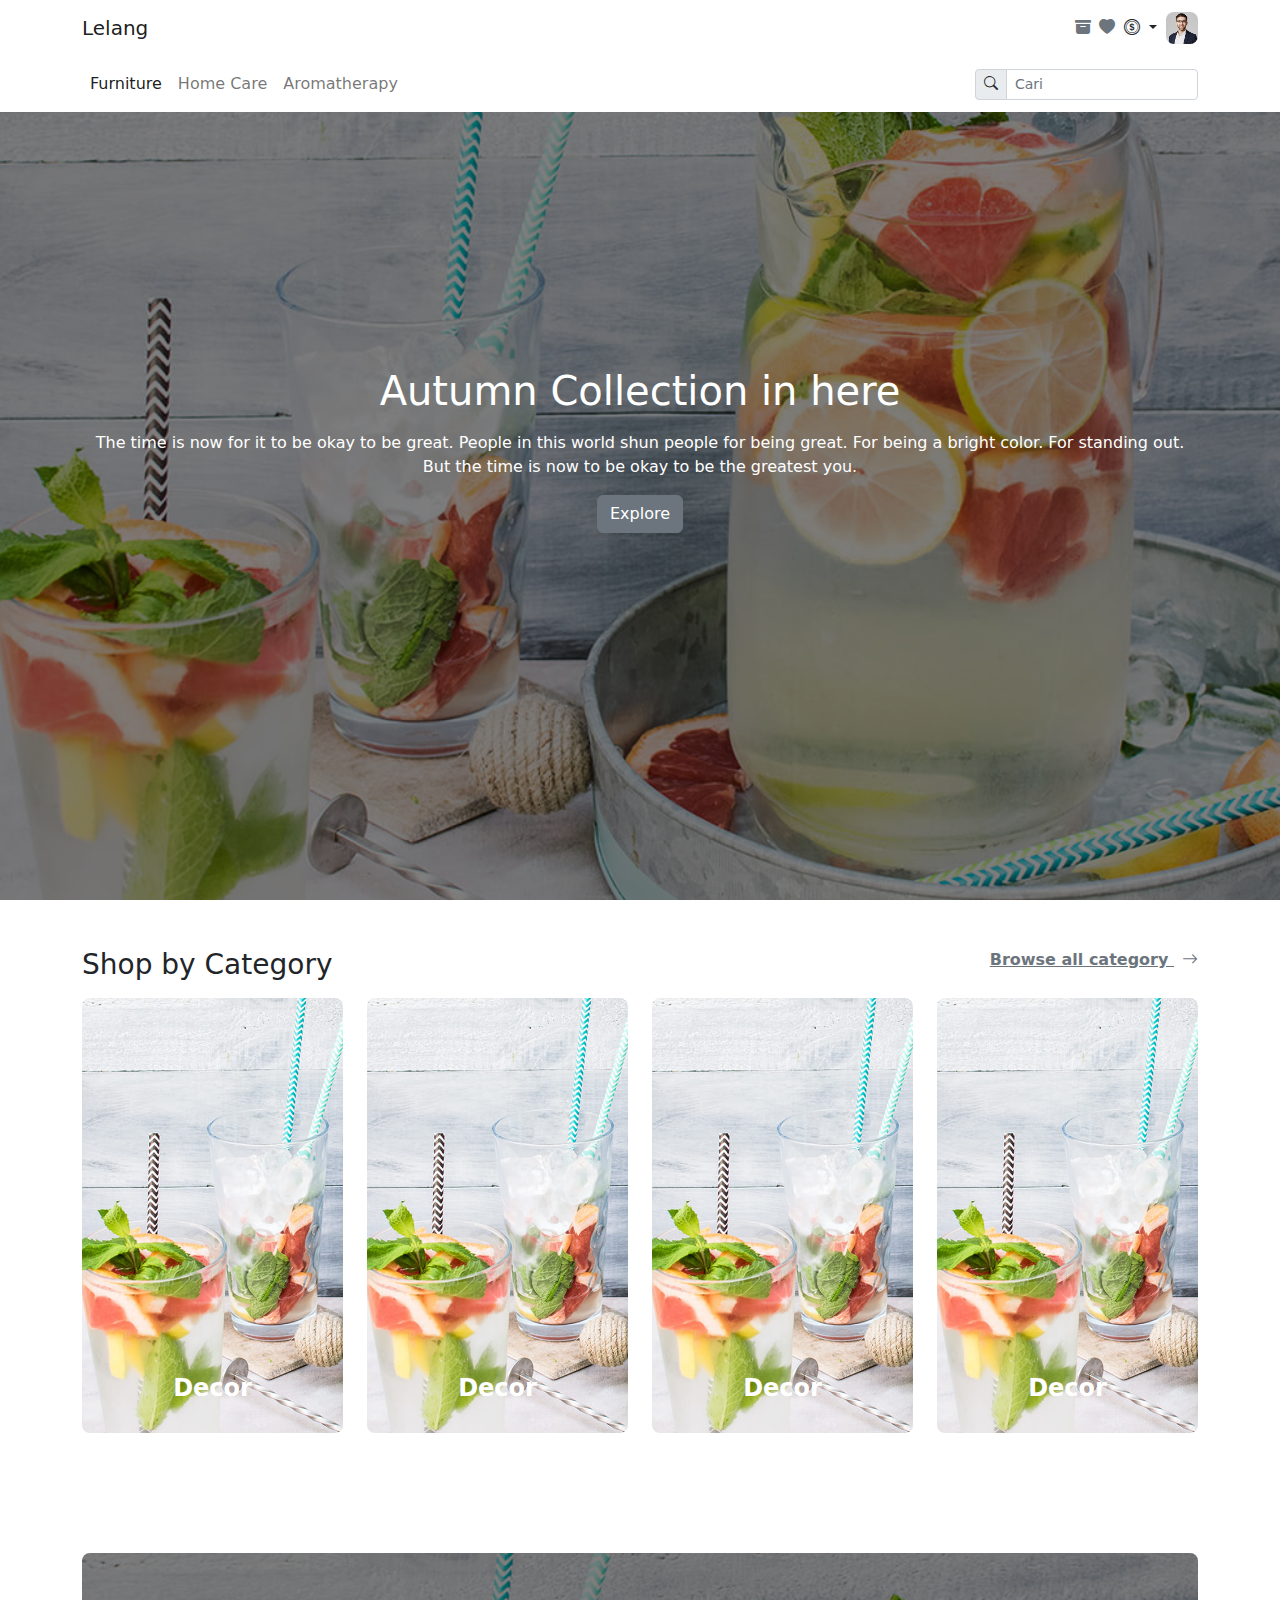
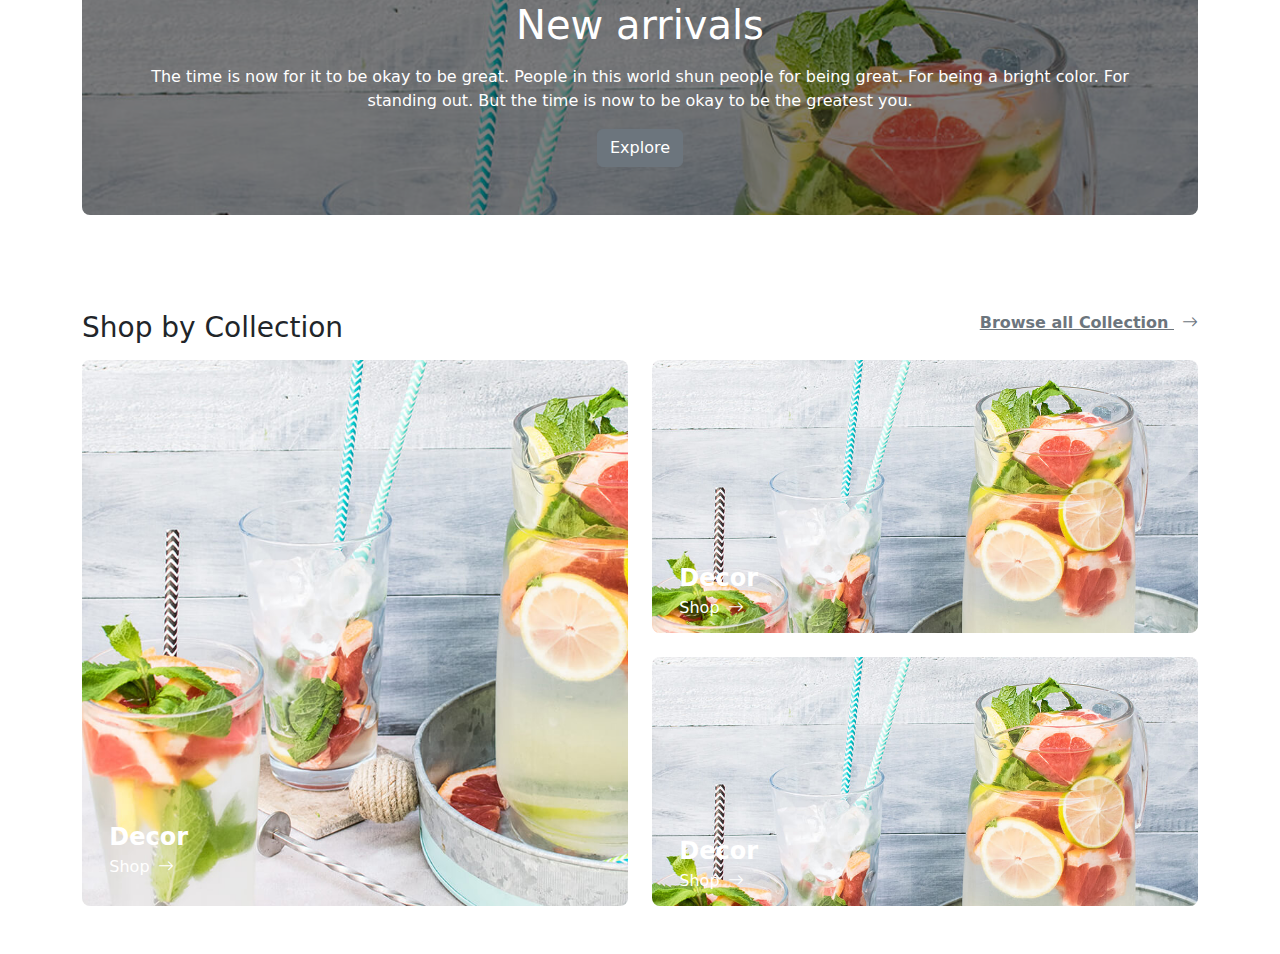
==== index.html @ 539db057 "initialize" ====
<!DOCTYPE html>
<html lang="en">
<head>
    <meta charset="UTF-8">
    <meta http-equiv="X-UA-Compatible" content="IE=edge">
    <meta name="viewport" content="width=device-width, initial-scale=1.0">
    <title>Lelang</title>

    <!-- CSS -->
    <link rel="stylesheet" href="/assets/vendor/css/bootstrap.css">
    <link rel="stylesheet" href="/assets/css/main.css">

    <!-- Bootstrap Icon -->
    <link rel="stylesheet" href="https://cdn.jsdelivr.net/npm/bootstrap-icons@1.10.3/font/bootstrap-icons.css">
</head>
<body>
    <nav class="position-fixed top-0 z-5 w-100">
        <!-- Header -->
        <nav class="navbar navbar-expand-lg bg-white">
            <div class="container d-flex justify-content-between flex-row-reverse flex-md-row">
              <a class="navbar-brand" href="#">Lelang</a>
              <div class="d-flex gap-2 align-items-center flex-row-reverse flex-md-row">
                <a href="" class="text-secondary">
                    <i class="bi bi-archive-fill"></i>
                </a>
                <a href="" class="text-secondary">
                    <i class="bi bi-heart-fill"></i>
                </a>
                <div class="dropdown">
                    <button class="px-0 btn btn-none dropdown-toggle" type="button" data-bs-toggle="dropdown" aria-expanded="false">
                        <i class="bi bi-coin"></i>
                    </button>
                    <ul class="dropdown-menu">
                      <li><a class="dropdown-item" href="#">Action</a></li>
                      <li><a class="dropdown-item" href="#">Another action</a></li>
                      <li><a class="dropdown-item" href="#">Something else here</a></li>
                    </ul>
                </div>
                <a href="" class="">
                    <img src="/assets/img/profile-img.jpg" alt="" class="rounded-3 fs-6" style="height:
                    2rem">
                </a>
              </div>
            </div>
        </nav>
    
        <!-- Navbar -->
        <nav class="navbar navbar-expand-lg bg-white">
            <div class="container">
              <button class="navbar-toggler" type="button" data-bs-toggle="collapse" data-bs-target="#navbarSupportedContent" aria-controls="navbarSupportedContent" aria-expanded="false" aria-label="Toggle navigation">
                <span class="navbar-toggler-icon"></span>
              </button>
              <div class="collapse navbar-collapse" id="navbarSupportedContent">
                <ul class="navbar-nav me-auto mb-2 mb-lg-0">
                  <li class="nav-item">
                    <a class="nav-link active" aria-current="page" href="#">Furniture</a>
                  </li>
                  <li class="nav-item">
                    <a class="nav-link" href="#">Home Care</a>
                  </li>
                  <li class="nav-item">
                    <a class="nav-link" href="#">Aromatherapy</a>
                  </li>
                </ul>
                <form class="d-flex" role="search">
                    <div class="input-group input-group-sm">
                        <span class="input-group-text" id="inputGroup-sizing-sm"><i class="bi bi-search"></i></span>
                        <input type="text" class="form-control" aria-label="Sizing example input" aria-describedby="inputGroup-sizing-sm" placeholder="Cari">
                    </div>                  
                </form>
              </div>
            </div>
        </nav>
    </nav>

    <!-- Hero -->
    <section class="vh-100 w-100 overflow-hidden">
        <div class="position-absolute h-100 w-100 z--full overflow-hidden">
            <div class="filter position-absolute bg-black w-100 h-100 opacity-50"></div>
            <img src="/assets/img/card.jpg" alt="" class="hero-bg">
        </div>
        <div class="container d-flex align-items-center justify-content-center h-100">
            <div class="text-white text-center">
                <h1 class="mb-3">Autumn Collection in here</h1>
                <p>The time is now for it to be okay to be great. People in this world shun people for being great. For being a bright color. For standing out. But the time is now to be okay to be the greatest you. </p>
                <a href="" class="btn btn-secondary">Explore</a>
            </div>
        </div>
    </section>

    <!-- Category -->
    <section>
        <div class="container py-5">
            <div class="d-flex justify-content-between mb-2">
                <h3 class="">Shop by Category</h3>
                <a href="" class="text-secondary fw-semibold fst-normal">Browse all category <i class="ms-2 bi bi-arrow-right"></i></a>
            </div>
            <div class="row">
                <div class="col-6 col-sm-4 col-lg-3 mb-4">
                    <a class="category-card rounded-3 position-relative d-block">
                         <img src="/assets/img/card.jpg" alt="" class="h-100 position-absolute">
                         <div class="position-absolute z-1 ">
                             <h4 class="text-center text-white fw-bold">Decor</h4>
                        </div>

                    </a>
                </div>
                <div class="col-6 col-sm-4 col-lg-3 mb-4">
                    <a class="category-card rounded-3 position-relative d-block">
                         <img src="/assets/img/card.jpg" alt="" class="h-100 position-absolute">
                         <div class="position-absolute z-1 ">
                             <h4 class="text-center text-white fw-bold">Decor</h4>
                        </div>

                    </a>
                </div>
                <div class="col-6 col-sm-4 col-lg-3 mb-4">
                    <a class="category-card rounded-3 position-relative d-block">
                         <img src="/assets/img/card.jpg" alt="" class="h-100 position-absolute">
                         <div class="position-absolute z-1 ">
                             <h4 class="text-center text-white fw-bold">Decor</h4>
                        </div>

                    </a>
                </div>
                <div class="col-6 col-sm-4 col-lg-3 mb-4">
                    <a class="category-card rounded-3 position-relative d-block">
                         <img src="/assets/img/card.jpg" alt="" class="h-100 position-absolute">
                         <div class="position-absolute z-1 ">
                             <h4 class="text-center text-white fw-bold">Decor</h4>
                        </div>

                    </a>
                </div>
            </div>
        </div>
    </section>

    <!-- New Arrival -->
    <section>
        <div class="container py-5">
            <div class="position-relative rounded-3 overflow-hidden">
                <div class="position-absolute w-100 h-100 z--full r-4/1">
                    <div class="filter position-absolute bg-black w-100 h-100 opacity-50"></div>
                    <img src="/assets/img/card.jpg" alt="" class="hero-bg2">
                </div>
                <div class="d-flex align-items-center justify-content-center h-100 my-3d p-5">
                    <div class="text-white text-center">
                        <h1 class="mb-3">New arrivals</h1>
                        <p>The time is now for it to be okay to be great. People in this world shun people for being great. For being a bright color. For standing out. But the time is now to be okay to be the greatest you. </p>
                        <a href="" class="btn btn-secondary">Explore</a>
                    </div>
                </div>
            </div>
        </div>
    </section>

    <!-- Collection -->
    <section>
        <div class="container py-5">
            <div class="d-flex justify-content-between mb-2">
                <h3 class="">Shop by Collection</h3>
                <a href="" class="text-secondary fw-semibold fst-normal">Browse all Collection <i class="ms-2 bi bi-arrow-right"></i></a>
            </div>
            <div class="row gy-4">
                <div class="col-12 col-md-6">
                    <div href="index.html" class="collections-card rounded-3 position-relative d-block w-100 overflow-hidden">
                         <img src="/assets/img/card.jpg" alt="" class="h-100">
                         <div href="" class="d-flex flex-column">
                            <a class="fw-bold fs-4 text-white text-decoration-none">Decor</a>
                            <a href="" class="text-white text-decoration-none d-flex flex-row align-items-center"><span class="me-2">Shop</span> <i class="bi bi-arrow-right"></i></a>
                         </div>
                    </div>
                </div>
                <div class="col-12 col-md-6">
                    <div class="d-flex flex-column">
                        <div href="index.html" class="collections-card position-relative d-block w-100 overflow-hidden r-2/1 pb-4 rounded-3">
                            <img src="/assets/img/card.jpg" alt="" class="w-100 rounded-3">
                            <div href="" class="d-flex flex-column">
                               <a class="fw-bold fs-4 text-white text-decoration-none">Decor</a>
                               <a href="" class="text-white text-decoration-none d-flex flex-row align-items-center"><span class="me-2">Shop</span> <i class="bi bi-arrow-right"></i></a>
                            </div>
                       </div>
                        <div href="index.html" class="collections-card position-relative d-block w-100 overflow-hidden r-2/1 pt-4 rounded-3">
                            <img src="/assets/img/card.jpg" alt="" class="w-100 rounded-3">
                            <div href="" class="d-flex flex-column">
                               <a class="fw-bold fs-4 text-white text-decoration-none">Decor</a>
                               <a href="" class="text-white text-decoration-none d-flex flex-row align-items-center"><span class="me-2">Shop</span> <i class="bi bi-arrow-right"></i></a>
                            </div>
                       </div>
                    </div>
                </div>
            </div>
        </div>
    </section>

    <!-- Footer -->

    <!-- Script -->
    <script src="/assets/vendor/js/bootstrap.bundle.js"></script>
    <script src="/assets/vendor/js/jquery-3.6.3.js"></script>
</body>
</html>
---- assets/css/main.css ----
/* Z Index */
.z-1 {
    z-index: 2;
}
.z-2 {
    z-index: 4;
}
.z-3 {
    z-index: 6;
}
.z-4 {
    z-index: 8;
}
.z-5 {
    z-index: 10;
}
.z-full {
    z-index: 9999;
}
.z-0 {
    z-index: 0;
}
.z--1 {
    z-index: -2;
}
.z--2 {
    z-index: -4;
}
.z--3 {
    z-index: -6;
}
.z--4 {
    z-index: -8;
}
.z--5 {
    z-index: 1-0;
}
.z--full {
    z-index: -9999;
}

.hero-bg {
    width: unset;
    height: 100%;
}

.hero-bg2 {
    width: unset;
    height: 100%;
}

.category-card {
    width: 100%;
    aspect-ratio: 3/5;
    overflow: hidden;
}
.category-card div {
    bottom: 5%;
    width: 100%;
    padding: 0 5%;
}

.collections-card {
    width: 100%;
    aspect-ratio: 1/1;
    overflow: hidden;
}
.collections-card div {
    position: absolute;
    bottom: 5%;
    width: 100%;
    padding: 0 5%;
}

.title-card {
    width: 100%;
    bottom: 5%;
}

.r-4\/1 {
    aspect-ratio: 4/1;
}
.r-2\/1 {
    aspect-ratio: 2/1 !important;
}


@media (min-width: 768px) {
    .hero-bg {
        width: 100%;
        height: unset;
    }
    
}
@media (min-width: 576px) {
    .hero-bg2 {
        width: 100%;
        height: unset;
    }
    
}
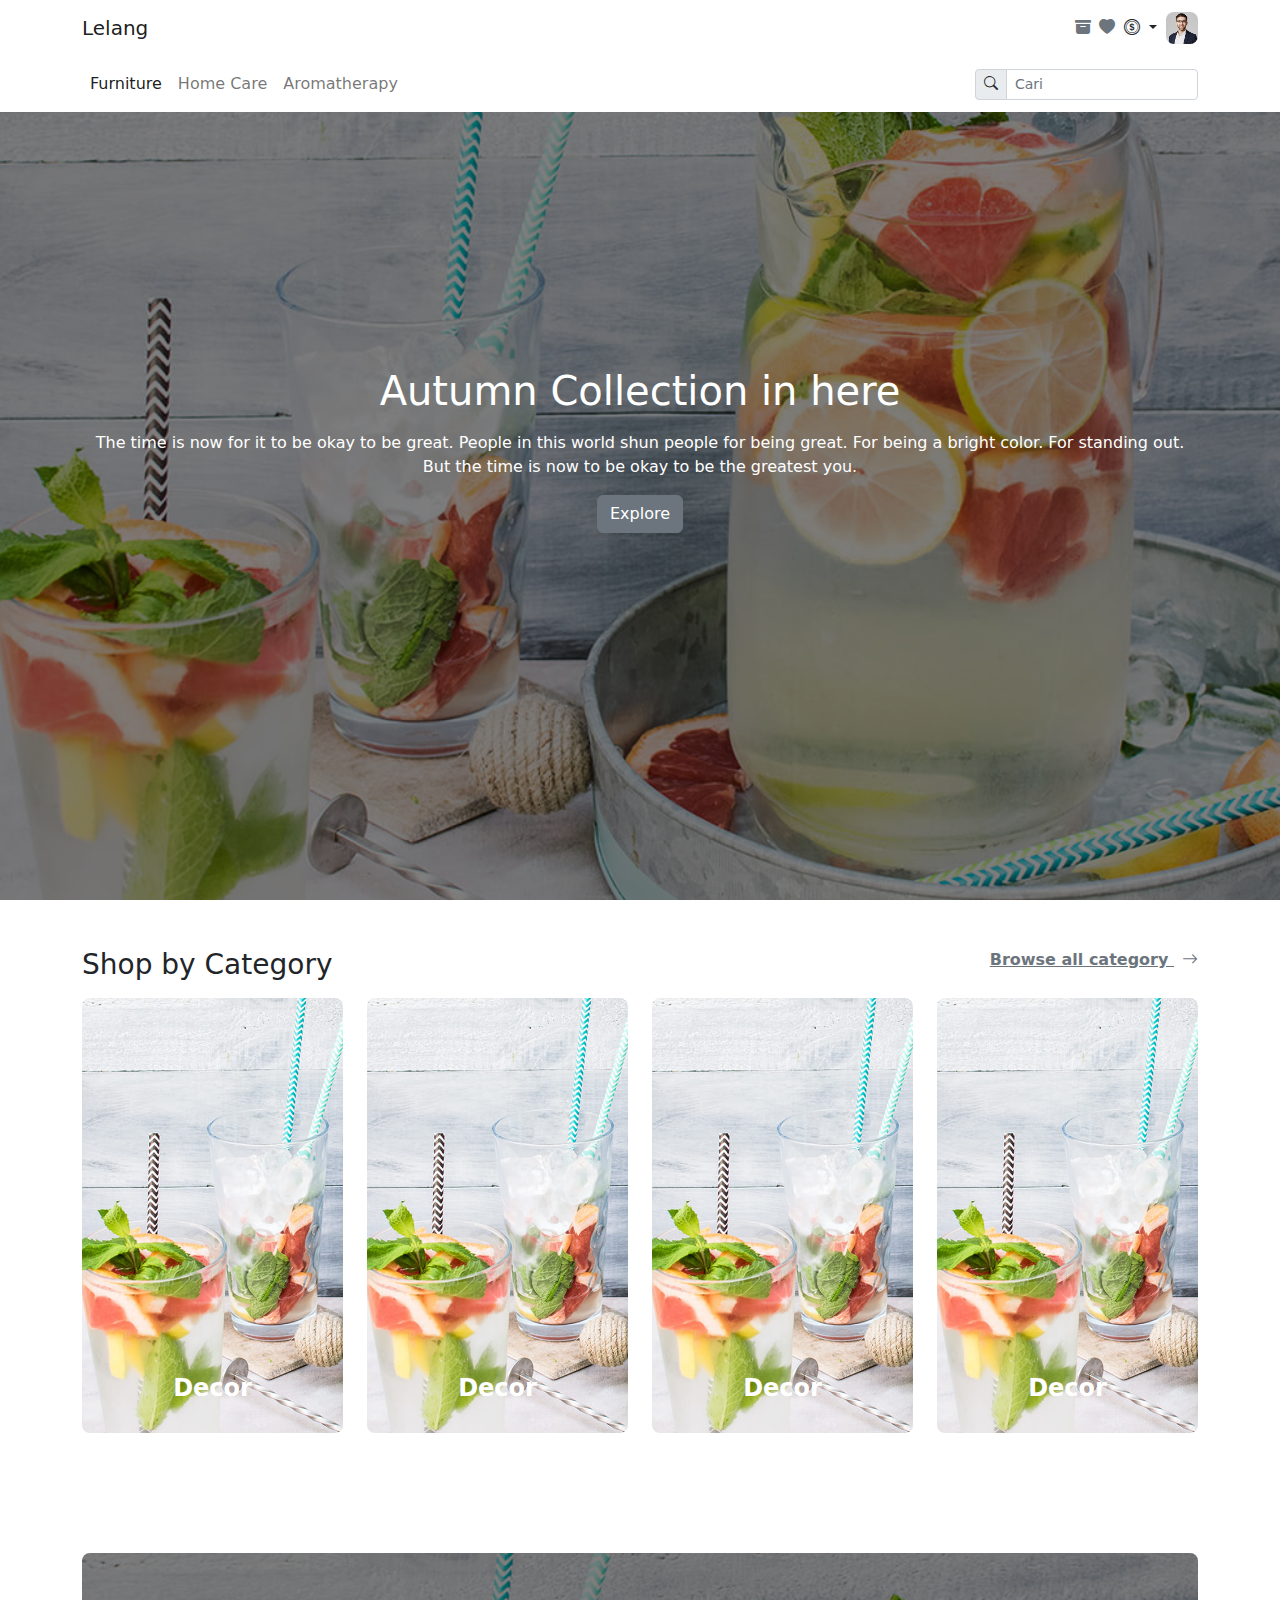
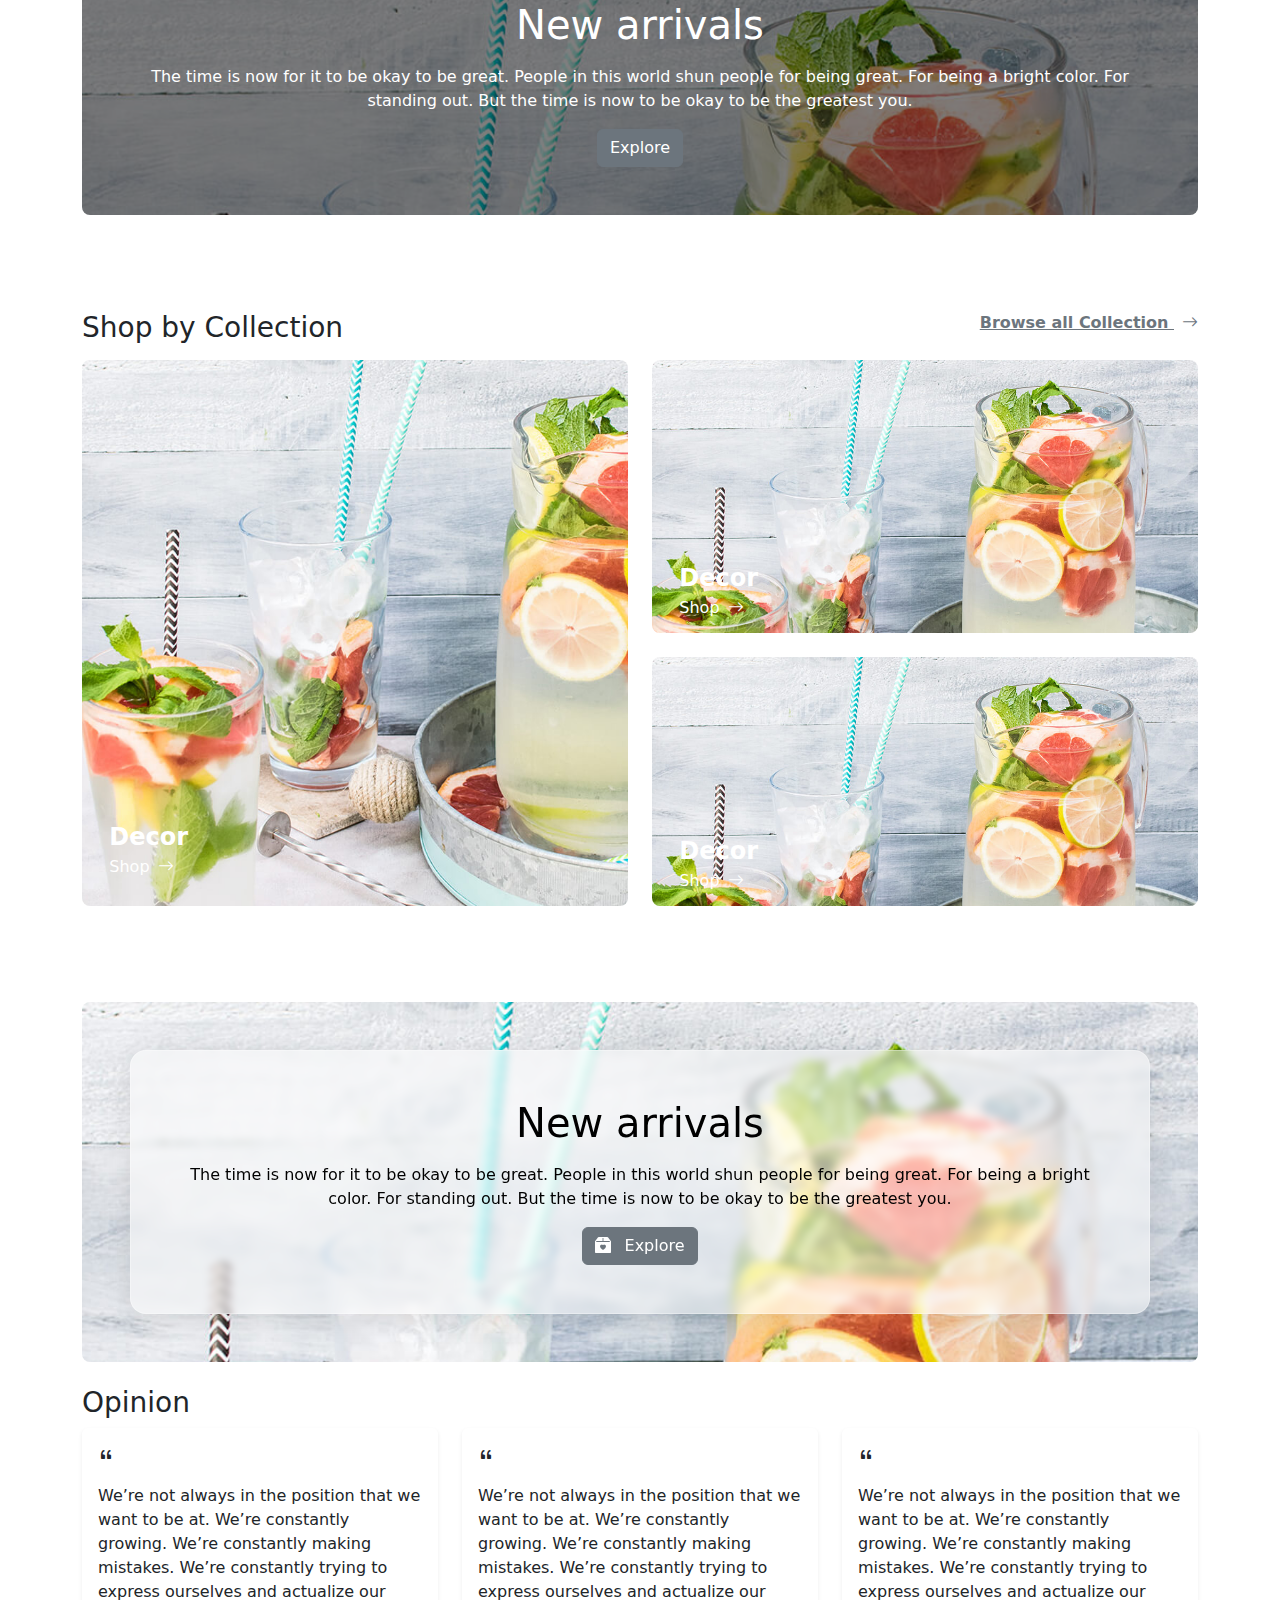
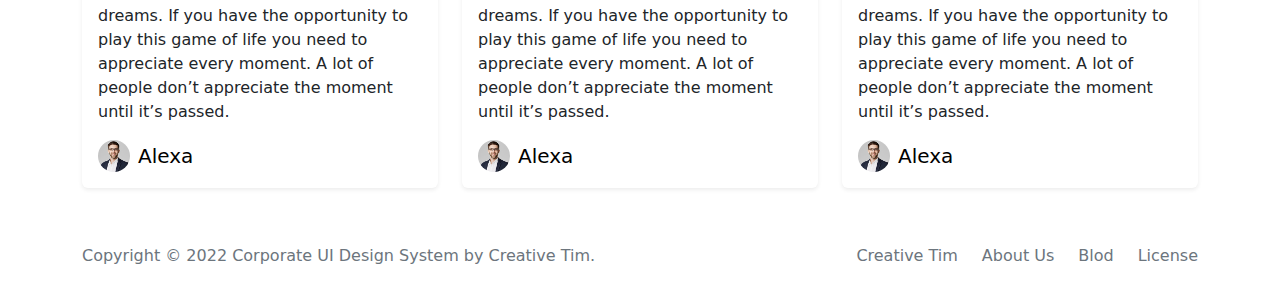
==== commit e7abbc01: "homepage" ====
--- a/index.html
+++ b/index.html
@@ -194,7 +194,83 @@
         </div>
     </section>
 
+    <!-- Discount -->
+    <section>
+        <div class="container py-5">
+            <div class="position-relative rounded-3 overflow-hidden mb-4">
+                <div class="position-absolute w-100 h-100 z--full r-4/1">
+                    <img src="/assets/img/card.jpg" alt="" class="hero-bg2">
+                </div>
+                <div class="d-flex align-items-center justify-content-center h-100 my-3d p-5">
+                    <div class="text-black text-center glass p-5">
+                        <h1 class="mb-3">New arrivals</h1>
+                        <p>The time is now for it to be okay to be great. People in this world shun people for being great. For being a bright color. For standing out. But the time is now to be okay to be the greatest you. </p>
+                        <a href="" class="btn btn-secondary"><i class="bi bi-box2-heart-fill me-2"></i> Explore</a>
+                    </div>
+                </div>
+            </div>
+            <h3 class="mb-2">Opinion</h3>
+            <div class="row g-4">
+                <div class="col-12 col-md-6 col-lg-4">
+                    <div class="card shadow-sm">
+                        <div class="card-body">
+                            <i class="bi bi-quote"></i>
+                            <p class="my-3">
+                                We’re not always in the position that we want to be at. We’re constantly growing. We’re constantly making mistakes. We’re constantly trying to express ourselves and actualize our dreams. If you have the opportunity to play this game of life you need to appreciate every moment. A lot of people don’t appreciate the moment until it’s passed.
+                            </p>
+                            <div class="d-flex align-items-center gap-2">
+                                <img src="/assets/img/profile-img.jpg" alt="" class="rounded-circle fs-6" style="height: 2rem">
+                                <h5 class=" mb-0"><a href="" class="text-decoration-none text-black">Alexa</a></h5>
+                            </div>
+                        </div>
+                    </div>
+                </div>
+                <div class="col-12 col-md-6 col-lg-4">
+                    <div class="card shadow-sm">
+                        <div class="card-body">
+                            <i class="bi bi-quote"></i>
+                            <p class="my-3">
+                                We’re not always in the position that we want to be at. We’re constantly growing. We’re constantly making mistakes. We’re constantly trying to express ourselves and actualize our dreams. If you have the opportunity to play this game of life you need to appreciate every moment. A lot of people don’t appreciate the moment until it’s passed.
+                            </p>
+                            <div class="d-flex align-items-center gap-2">
+                                <img src="/assets/img/profile-img.jpg" alt="" class="rounded-circle fs-6" style="height: 2rem">
+                                <h5 class=" mb-0"><a href="" class="text-decoration-none text-black">Alexa</a></h5>
+                            </div>
+                        </div>
+                    </div>
+                </div>
+                <div class="col-12 col-md-6 col-lg-4">
+                    <div class="card shadow-sm">
+                        <div class="card-body">
+                            <i class="bi bi-quote"></i>
+                            <p class="my-3">
+                                We’re not always in the position that we want to be at. We’re constantly growing. We’re constantly making mistakes. We’re constantly trying to express ourselves and actualize our dreams. If you have the opportunity to play this game of life you need to appreciate every moment. A lot of people don’t appreciate the moment until it’s passed.
+                            </p>
+                            <div class="d-flex align-items-center gap-2">
+                                <img src="/assets/img/profile-img.jpg" alt="" class="rounded-circle fs-6" style="height: 2rem">
+                                <h5 class=" mb-0"><a href="" class="text-decoration-none text-black">Alexa</a></h5>
+                            </div>
+                        </div>
+                    </div>
+                </div>
+            </div>
+        </div>
+    </section>
+
     <!-- Footer -->
+    <footer>
+        <div class="container d-flex justify-content-between flex-column flex-lg-row py-2 ">
+            <p class="text-secondary text-center text-lg-start">
+                Copyright © 2022 Corporate UI Design System by Creative Tim.
+            </p>
+            <div class="d-flex gap-4 justify-content-around justify-content-lg-end">
+                <a href="" class="text-secondary text-decoration-none">Creative Tim</a>
+                <a href="" class="text-secondary text-decoration-none">About Us</a>
+                <a href="" class="text-secondary text-decoration-none">Blod</a>
+                <a href="" class="text-secondary text-decoration-none">License</a>
+            </div>
+        </div>
+    </footer>
 
     <!-- Script -->
     <script src="/assets/vendor/js/bootstrap.bundle.js"></script>
--- a/assets/css/main.css
+++ b/assets/css/main.css
@@ -84,6 +84,19 @@
     aspect-ratio: 2/1 !important;
 }
 
+.glass {
+    background: rgba(255, 255, 255, 0.5);
+    border-radius: 16px;
+    box-shadow: 0 4px 30px rgba(0, 0, 0, 0.1);
+    backdrop-filter: blur(4px);
+    -webkit-backdrop-filter: blur(4px);
+    border: 1px solid rgba(255, 255, 255, 0.33);
+}
+
+.card {
+    border-width: 0 !important;
+}
+
 
 @media (min-width: 768px) {
     .hero-bg {
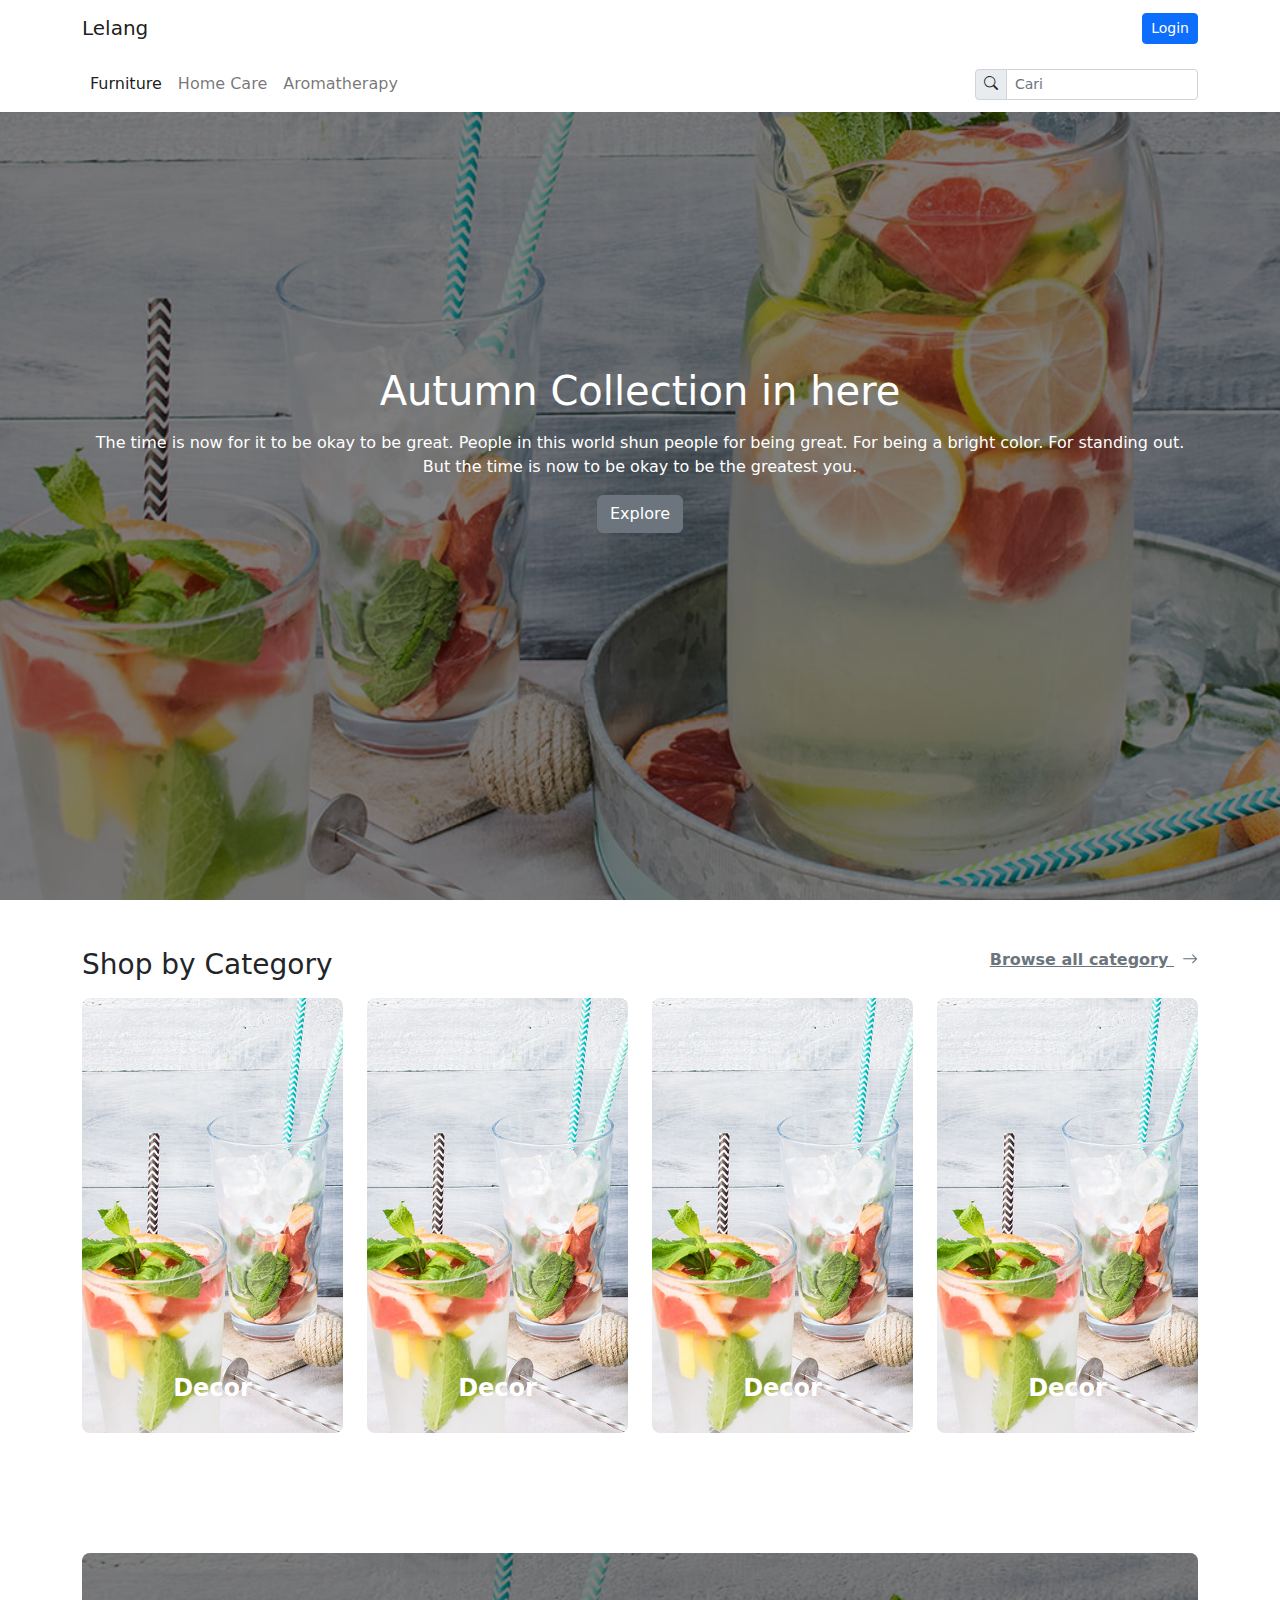
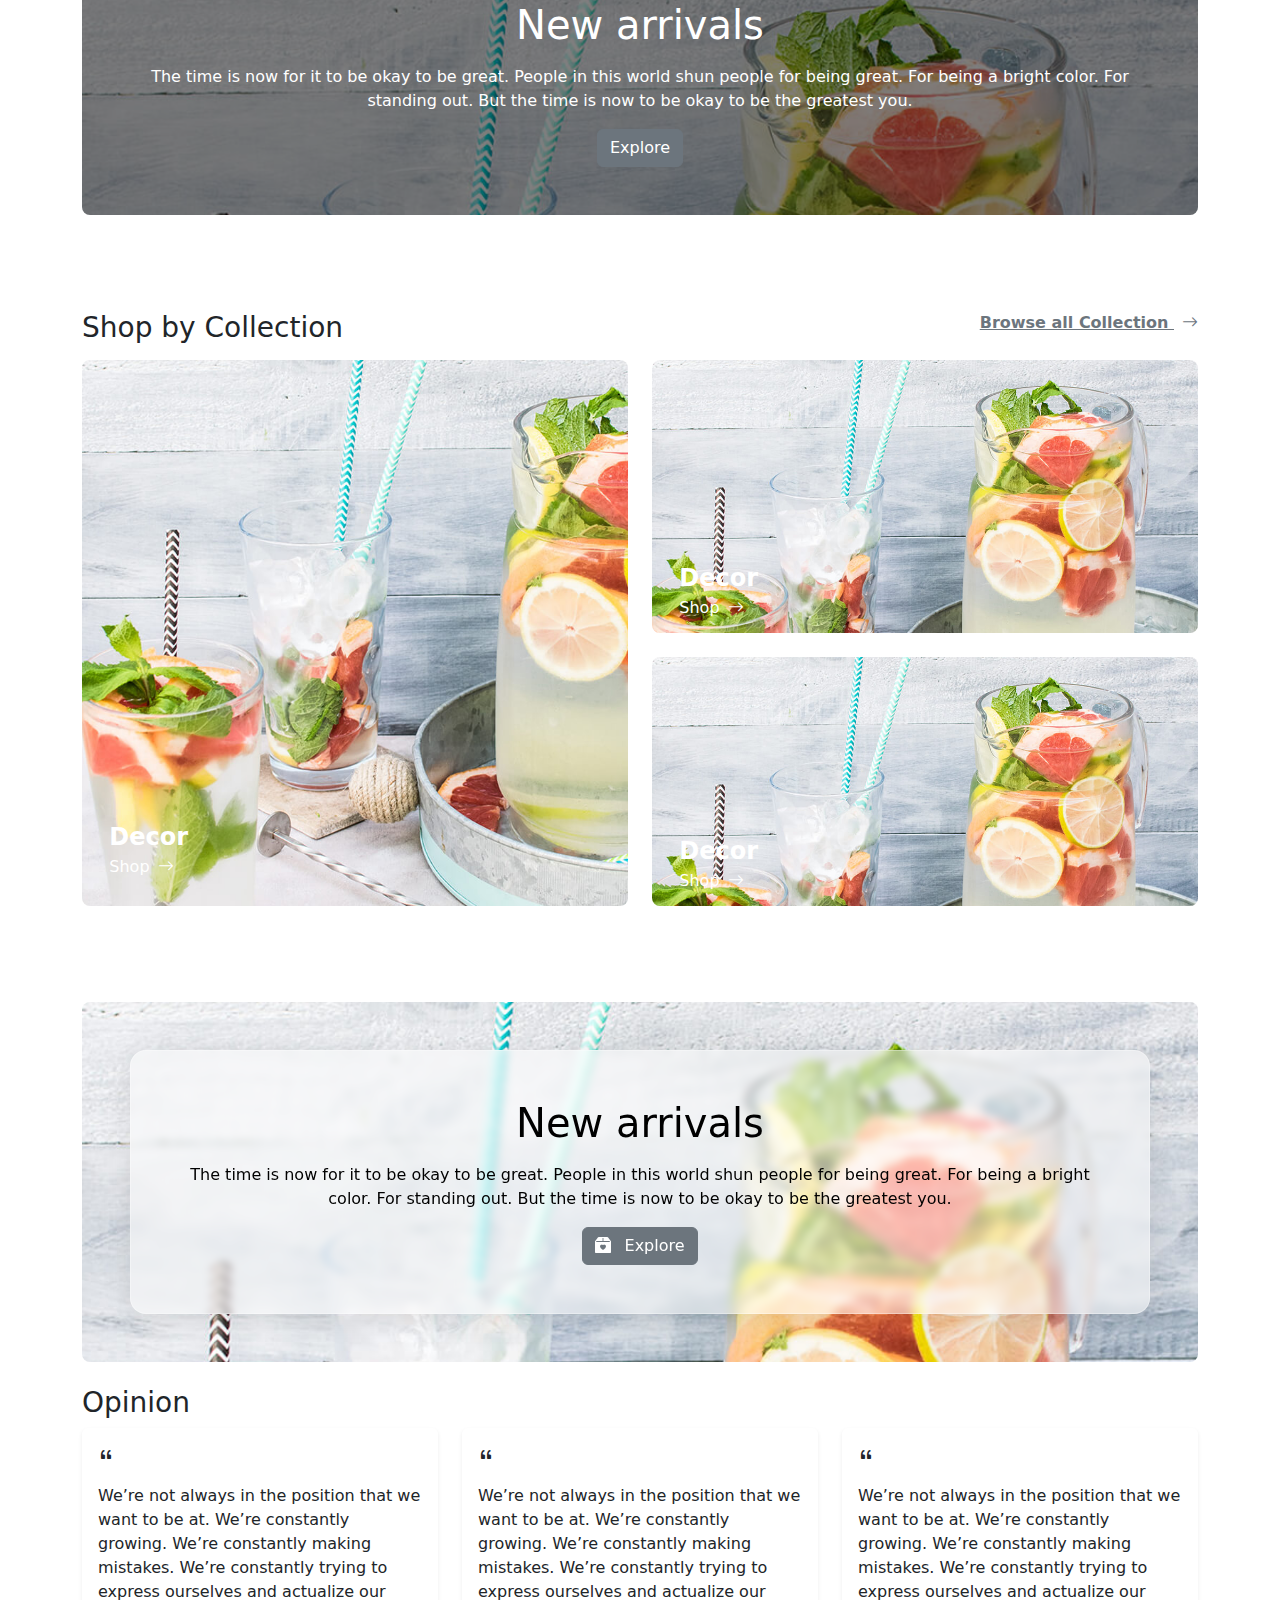
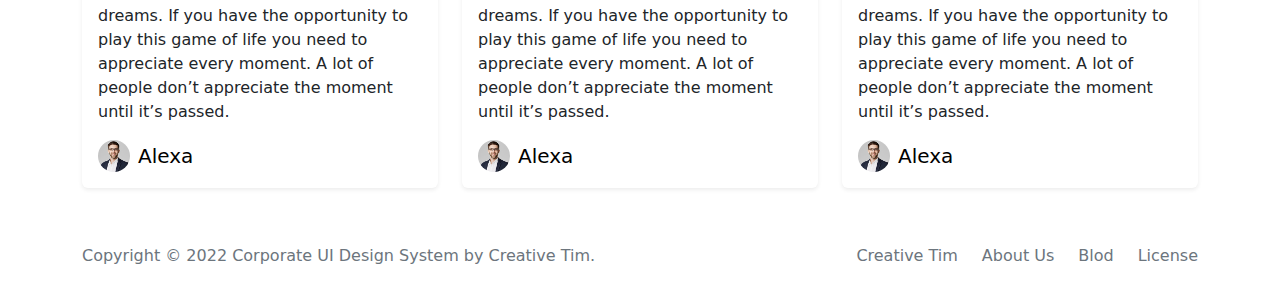
==== commit 12477ee9: "navbar not login" ====
--- a/index.html
+++ b/index.html
@@ -19,7 +19,9 @@
         <nav class="navbar navbar-expand-lg bg-white">
             <div class="container d-flex justify-content-between flex-row-reverse flex-md-row">
               <a class="navbar-brand" href="#">Lelang</a>
-              <div class="d-flex gap-2 align-items-center flex-row-reverse flex-md-row">
+
+              <!-- Sudah Login -->
+              <!-- <div class="d-flex gap-2 align-items-center flex-row-reverse flex-md-row">
                 <a href="" class="text-secondary">
                     <i class="bi bi-archive-fill"></i>
                 </a>
@@ -40,7 +42,12 @@
                     <img src="/assets/img/profile-img.jpg" alt="" class="rounded-3 fs-6" style="height:
                     2rem">
                 </a>
-              </div>
+              </div> -->
+
+              <!-- Belum Login -->
+              <form action="">
+                <button class="btn btn-primary btn-sm">Login</button>
+              </form>
             </div>
         </nav>
     
--- a/assets/css/main.css
+++ b/assets/css/main.css
@@ -97,6 +97,11 @@
     border-width: 0 !important;
 }
 
+.spacing-navbar {
+    width: 100%;
+    height: 10rem;
+}
+
 
 @media (min-width: 768px) {
     .hero-bg {
